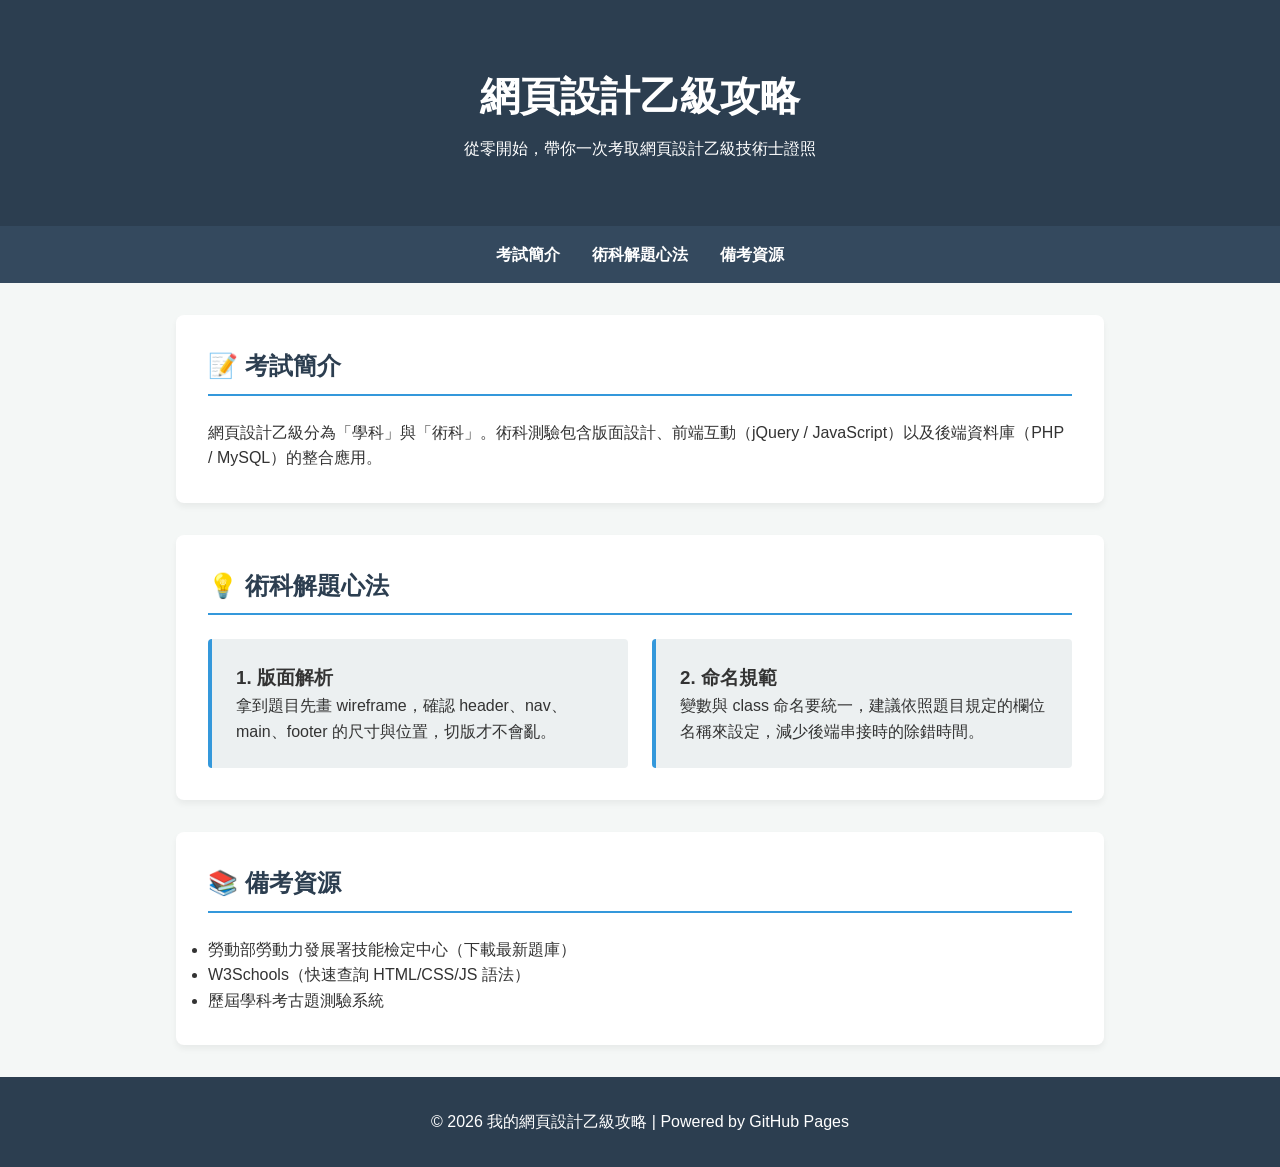
==== index.html @ f857c1ac "Add files via upload" ====
<!DOCTYPE html>
<html lang="zh-TW">
<head>
    <meta charset="UTF-8">
    <meta name="viewport" content="width=device-width, initial-scale=1.0">
    <title>網頁設計乙級通關攻略</title>
    <link rel="stylesheet" href="./ctyle/style.css">
</head>
<body>
    <header class="hero">
        <h1>網頁設計乙級攻略</h1>
        <p>從零開始，帶你一次考取網頁設計乙級技術士證照</p>
    </header>

    <nav class="navbar">
        <ul>
            <li><a href="#about">考試簡介</a></li>
            <li><a href="#tips">術科解題心法</a></li>
            <li><a href="#resources">備考資源</a></li>
        </ul>
    </nav>

    <main class="container">
        <section id="about" class="card">
            <h2>📝 考試簡介</h2>
            <p>網頁設計乙級分為「學科」與「術科」。術科測驗包含版面設計、前端互動（jQuery / JavaScript）以及後端資料庫（PHP / MySQL）的整合應用。</p>
        </section>

        <section id="tips" class="card">
            <h2>💡 術科解題心法</h2>
            <div class="grid-2">
                <div class="tip-box">
                    <h3>1. 版面解析</h3>
                    <p>拿到題目先畫 wireframe，確認 header、nav、main、footer 的尺寸與位置，切版才不會亂。</p>
                </div>
                <div class="tip-box">
                    <h3>2. 命名規範</h3>
                    <p>變數與 class 命名要統一，建議依照題目規定的欄位名稱來設定，減少後端串接時的除錯時間。</p>
                </div>
            </div>
        </section>

        <section id="resources" class="card">
            <h2>📚 備考資源</h2>
            <ul>
                <li>勞動部勞動力發展署技能檢定中心（下載最新題庫）</li>
                <li>W3Schools（快速查詢 HTML/CSS/JS 語法）</li>
                <li>歷屆學科考古題測驗系統</li>
            </ul>
        </section>
    </main>

    <footer>
        <p>&copy; 2026 我的網頁設計乙級攻略 | Powered by GitHub Pages</p>
    </footer>
</body>
</html>
---- ctyle/style.css ----
/* 基本重置與字體設定 */
* {
    margin: 0;
    padding: 0;
    box-sizing: border-box;
}

body {
    font-family: 'Helvetica Neue', Arial, '微軟正黑體', sans-serif;
    line-height: 1.6;
    background-color: #f4f7f6;
    color: #333;
}

/* 頂部橫幅 (Hero) */
.hero {
    background-color: #2c3e50;
    color: white;
    text-align: center;
    padding: 4rem 2rem;
}

.hero h1 {
    font-size: 2.5rem;
    margin-bottom: 0.5rem;
}

/* 導覽列 (Navbar) */
.navbar {
    background-color: #34495e;
    padding: 1rem;
    position: sticky;
    top: 0;
    z-index: 100;
}

.navbar ul {
    list-style: none;
    display: flex;
    justify-content: center;
    gap: 2rem;
}

.navbar a {
    color: white;
    text-decoration: none;
    font-weight: bold;
    transition: color 0.3s ease;
}

.navbar a:hover {
    color: #3498db;
}

/* 主要內容區塊 */
.container {
    max-width: 960px;
    margin: 2rem auto;
    padding: 0 1rem;
}

.card {
    background: white;
    padding: 2rem;
    border-radius: 8px;
    box-shadow: 0 4px 6px rgba(0,0,0,0.05);
    margin-bottom: 2rem;
}

.card h2 {
    color: #2c3e50;
    border-bottom: 2px solid #3498db;
    padding-bottom: 0.5rem;
    margin-bottom: 1.5rem;
}

/* 網格系統 (Grid) */
.grid-2 {
    display: grid;
    grid-template-columns: repeat(auto-fit, minmax(300px, 1fr));
    gap: 1.5rem;
}

.tip-box {
    background-color: #ecf0f1;
    padding: 1.5rem;
    border-left: 4px solid #3498db;
    border-radius: 4px;
}

/* 頁尾 (Footer) */
footer {
    text-align: center;
    padding: 2rem;
    background-color: #2c3e50;
    color: white;
    margin-top: 2rem;
}
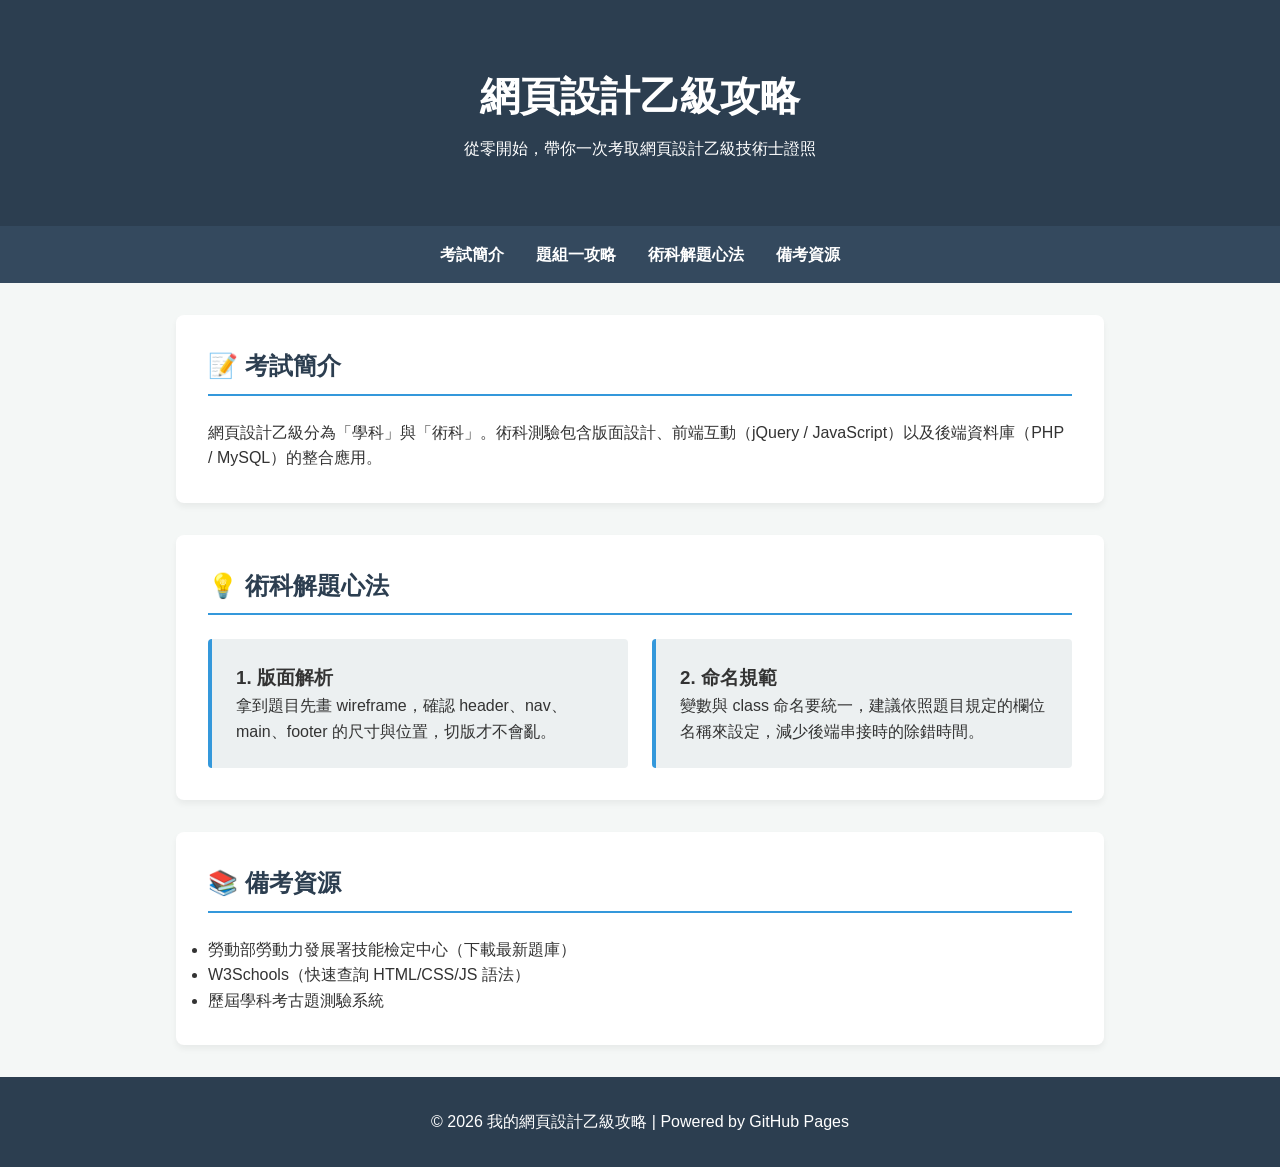
==== commit 80fc2875: "first init" ====
--- a/index.html
+++ b/index.html
@@ -1,57 +1,58 @@
-<!DOCTYPE html>
-<html lang="zh-TW">
-<head>
-    <meta charset="UTF-8">
-    <meta name="viewport" content="width=device-width, initial-scale=1.0">
-    <title>網頁設計乙級通關攻略</title>
-    <link rel="stylesheet" href="./ctyle/style.css">
-</head>
-<body>
-    <header class="hero">
-        <h1>網頁設計乙級攻略</h1>
-        <p>從零開始，帶你一次考取網頁設計乙級技術士證照</p>
-    </header>
-
-    <nav class="navbar">
-        <ul>
-            <li><a href="#about">考試簡介</a></li>
-            <li><a href="#tips">術科解題心法</a></li>
-            <li><a href="#resources">備考資源</a></li>
-        </ul>
-    </nav>
-
-    <main class="container">
-        <section id="about" class="card">
-            <h2>📝 考試簡介</h2>
-            <p>網頁設計乙級分為「學科」與「術科」。術科測驗包含版面設計、前端互動（jQuery / JavaScript）以及後端資料庫（PHP / MySQL）的整合應用。</p>
-        </section>
-
-        <section id="tips" class="card">
-            <h2>💡 術科解題心法</h2>
-            <div class="grid-2">
-                <div class="tip-box">
-                    <h3>1. 版面解析</h3>
-                    <p>拿到題目先畫 wireframe，確認 header、nav、main、footer 的尺寸與位置，切版才不會亂。</p>
-                </div>
-                <div class="tip-box">
-                    <h3>2. 命名規範</h3>
-                    <p>變數與 class 命名要統一，建議依照題目規定的欄位名稱來設定，減少後端串接時的除錯時間。</p>
-                </div>
-            </div>
-        </section>
-
-        <section id="resources" class="card">
-            <h2>📚 備考資源</h2>
-            <ul>
-                <li>勞動部勞動力發展署技能檢定中心（下載最新題庫）</li>
-                <li>W3Schools（快速查詢 HTML/CSS/JS 語法）</li>
-                <li>歷屆學科考古題測驗系統</li>
-            </ul>
-        </section>
-    </main>
-
-    <footer>
-        <p>&copy; 2026 我的網頁設計乙級攻略 | Powered by GitHub Pages</p>
-    </footer>
-</body>
+<!DOCTYPE html>
+<html lang="zh-TW">
+<head>
+    <meta charset="UTF-8">
+    <meta name="viewport" content="width=device-width, initial-scale=1.0">
+    <title>網頁設計乙級通關攻略</title>
+    <link rel="stylesheet" href="./ctyle/style.css">
+</head>
+<body>
+    <header class="hero">
+        <h1>網頁設計乙級攻略</h1>
+        <p>從零開始，帶你一次考取網頁設計乙級技術士證照</p>
+    </header>
+
+    <nav class="navbar">
+        <ul>
+            <li><a href="#about">考試簡介</a></li>
+            <li><a href="task1.html">題組一攻略</a> </li>
+            <li><a href="#tips">術科解題心法</a></li>
+            <li><a href="#resources">備考資源</a></li>
+        </ul>
+    </nav>
+
+    <main class="container">
+        <section id="about" class="card">
+            <h2>📝 考試簡介</h2>
+            <p>網頁設計乙級分為「學科」與「術科」。術科測驗包含版面設計、前端互動（jQuery / JavaScript）以及後端資料庫（PHP / MySQL）的整合應用。</p>
+        </section>
+
+        <section id="tips" class="card">
+            <h2>💡 術科解題心法</h2>
+            <div class="grid-2">
+                <div class="tip-box">
+                    <h3>1. 版面解析</h3>
+                    <p>拿到題目先畫 wireframe，確認 header、nav、main、footer 的尺寸與位置，切版才不會亂。</p>
+                </div>
+                <div class="tip-box">
+                    <h3>2. 命名規範</h3>
+                    <p>變數與 class 命名要統一，建議依照題目規定的欄位名稱來設定，減少後端串接時的除錯時間。</p>
+                </div>
+            </div>
+        </section>
+
+        <section id="resources" class="card">
+            <h2>📚 備考資源</h2>
+            <ul>
+                <li>勞動部勞動力發展署技能檢定中心（下載最新題庫）</li>
+                <li>W3Schools（快速查詢 HTML/CSS/JS 語法）</li>
+                <li>歷屆學科考古題測驗系統</li>
+            </ul>
+        </section>
+    </main>
+
+    <footer>
+        <p>&copy; 2026 我的網頁設計乙級攻略 | Powered by GitHub Pages</p>
+    </footer>
+</body>
 </html>
--- a/ctyle/style.css
+++ b/ctyle/style.css
@@ -1,98 +1,98 @@
-/* 基本重置與字體設定 */
-* {
-    margin: 0;
-    padding: 0;
-    box-sizing: border-box;
-}
-
-body {
-    font-family: 'Helvetica Neue', Arial, '微軟正黑體', sans-serif;
-    line-height: 1.6;
-    background-color: #f4f7f6;
-    color: #333;
-}
-
-/* 頂部橫幅 (Hero) */
-.hero {
-    background-color: #2c3e50;
-    color: white;
-    text-align: center;
-    padding: 4rem 2rem;
-}
-
-.hero h1 {
-    font-size: 2.5rem;
-    margin-bottom: 0.5rem;
-}
-
-/* 導覽列 (Navbar) */
-.navbar {
-    background-color: #34495e;
-    padding: 1rem;
-    position: sticky;
-    top: 0;
-    z-index: 100;
-}
-
-.navbar ul {
-    list-style: none;
-    display: flex;
-    justify-content: center;
-    gap: 2rem;
-}
-
-.navbar a {
-    color: white;
-    text-decoration: none;
-    font-weight: bold;
-    transition: color 0.3s ease;
-}
-
-.navbar a:hover {
-    color: #3498db;
-}
-
-/* 主要內容區塊 */
-.container {
-    max-width: 960px;
-    margin: 2rem auto;
-    padding: 0 1rem;
-}
-
-.card {
-    background: white;
-    padding: 2rem;
-    border-radius: 8px;
-    box-shadow: 0 4px 6px rgba(0,0,0,0.05);
-    margin-bottom: 2rem;
-}
-
-.card h2 {
-    color: #2c3e50;
-    border-bottom: 2px solid #3498db;
-    padding-bottom: 0.5rem;
-    margin-bottom: 1.5rem;
-}
-
-/* 網格系統 (Grid) */
-.grid-2 {
-    display: grid;
-    grid-template-columns: repeat(auto-fit, minmax(300px, 1fr));
-    gap: 1.5rem;
-}
-
-.tip-box {
-    background-color: #ecf0f1;
-    padding: 1.5rem;
-    border-left: 4px solid #3498db;
-    border-radius: 4px;
-}
-
-/* 頁尾 (Footer) */
-footer {
-    text-align: center;
-    padding: 2rem;
-    background-color: #2c3e50;
-    color: white;
-    margin-top: 2rem;
+/* 基本重置與字體設定 */
+* {
+    margin: 0;
+    padding: 0;
+    box-sizing: border-box;
+}
+
+body {
+    font-family: 'Helvetica Neue', Arial, '微軟正黑體', sans-serif;
+    line-height: 1.6;
+    background-color: #f4f7f6;
+    color: #333;
+}
+
+/* 頂部橫幅 (Hero) */
+.hero {
+    background-color: #2c3e50;
+    color: white;
+    text-align: center;
+    padding: 4rem 2rem;
+}
+
+.hero h1 {
+    font-size: 2.5rem;
+    margin-bottom: 0.5rem;
+}
+
+/* 導覽列 (Navbar) */
+.navbar {
+    background-color: #34495e;
+    padding: 1rem;
+    position: sticky;
+    top: 0;
+    z-index: 100;
+}
+
+.navbar ul {
+    list-style: none;
+    display: flex;
+    justify-content: center;
+    gap: 2rem;
+}
+
+.navbar a {
+    color: white;
+    text-decoration: none;
+    font-weight: bold;
+    transition: color 0.3s ease;
+}
+
+.navbar a:hover {
+    color: #3498db;
+}
+
+/* 主要內容區塊 */
+.container {
+    max-width: 960px;
+    margin: 2rem auto;
+    padding: 0 1rem;
+}
+
+.card {
+    background: white;
+    padding: 2rem;
+    border-radius: 8px;
+    box-shadow: 0 4px 6px rgba(0,0,0,0.05);
+    margin-bottom: 2rem;
+}
+
+.card h2 {
+    color: #2c3e50;
+    border-bottom: 2px solid #3498db;
+    padding-bottom: 0.5rem;
+    margin-bottom: 1.5rem;
+}
+
+/* 網格系統 (Grid) */
+.grid-2 {
+    display: grid;
+    grid-template-columns: repeat(auto-fit, minmax(300px, 1fr));
+    gap: 1.5rem;
+}
+
+.tip-box {
+    background-color: #ecf0f1;
+    padding: 1.5rem;
+    border-left: 4px solid #3498db;
+    border-radius: 4px;
+}
+
+/* 頁尾 (Footer) */
+footer {
+    text-align: center;
+    padding: 2rem;
+    background-color: #2c3e50;
+    color: white;
+    margin-top: 2rem;
 }
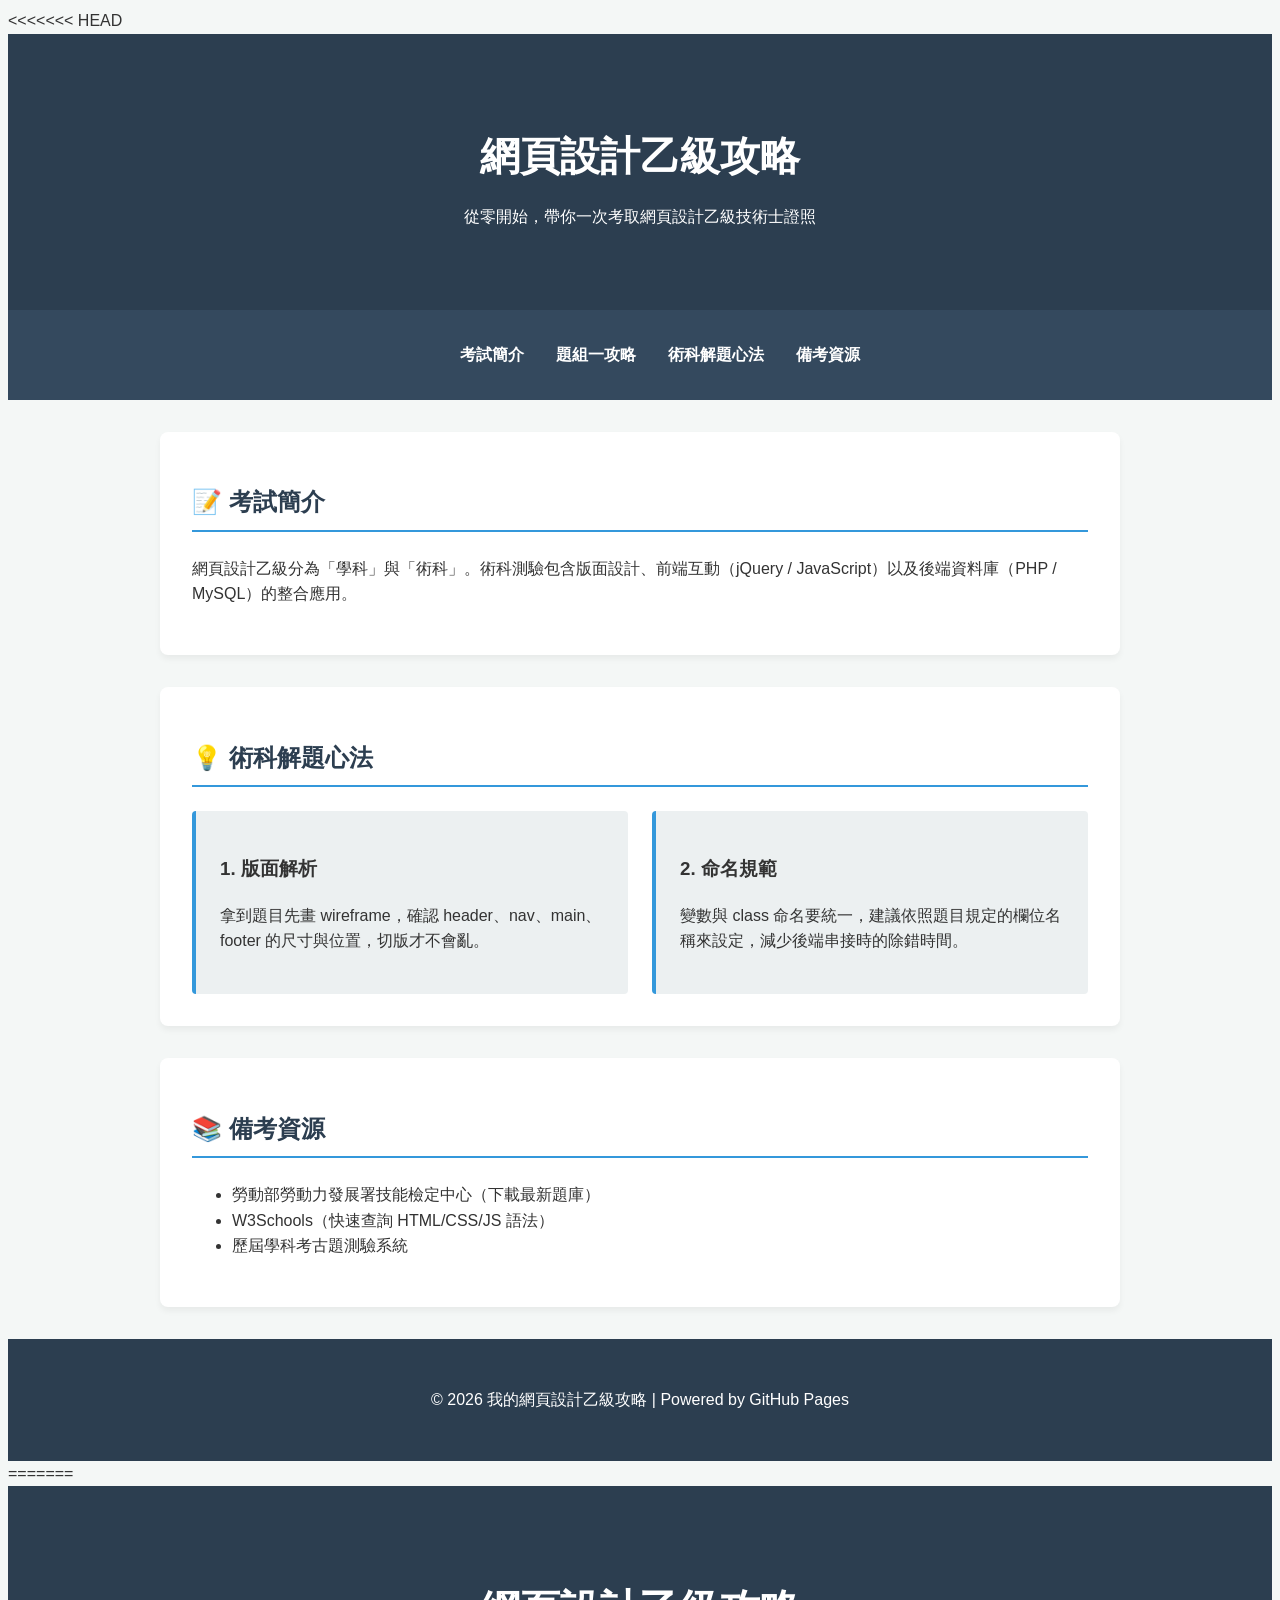
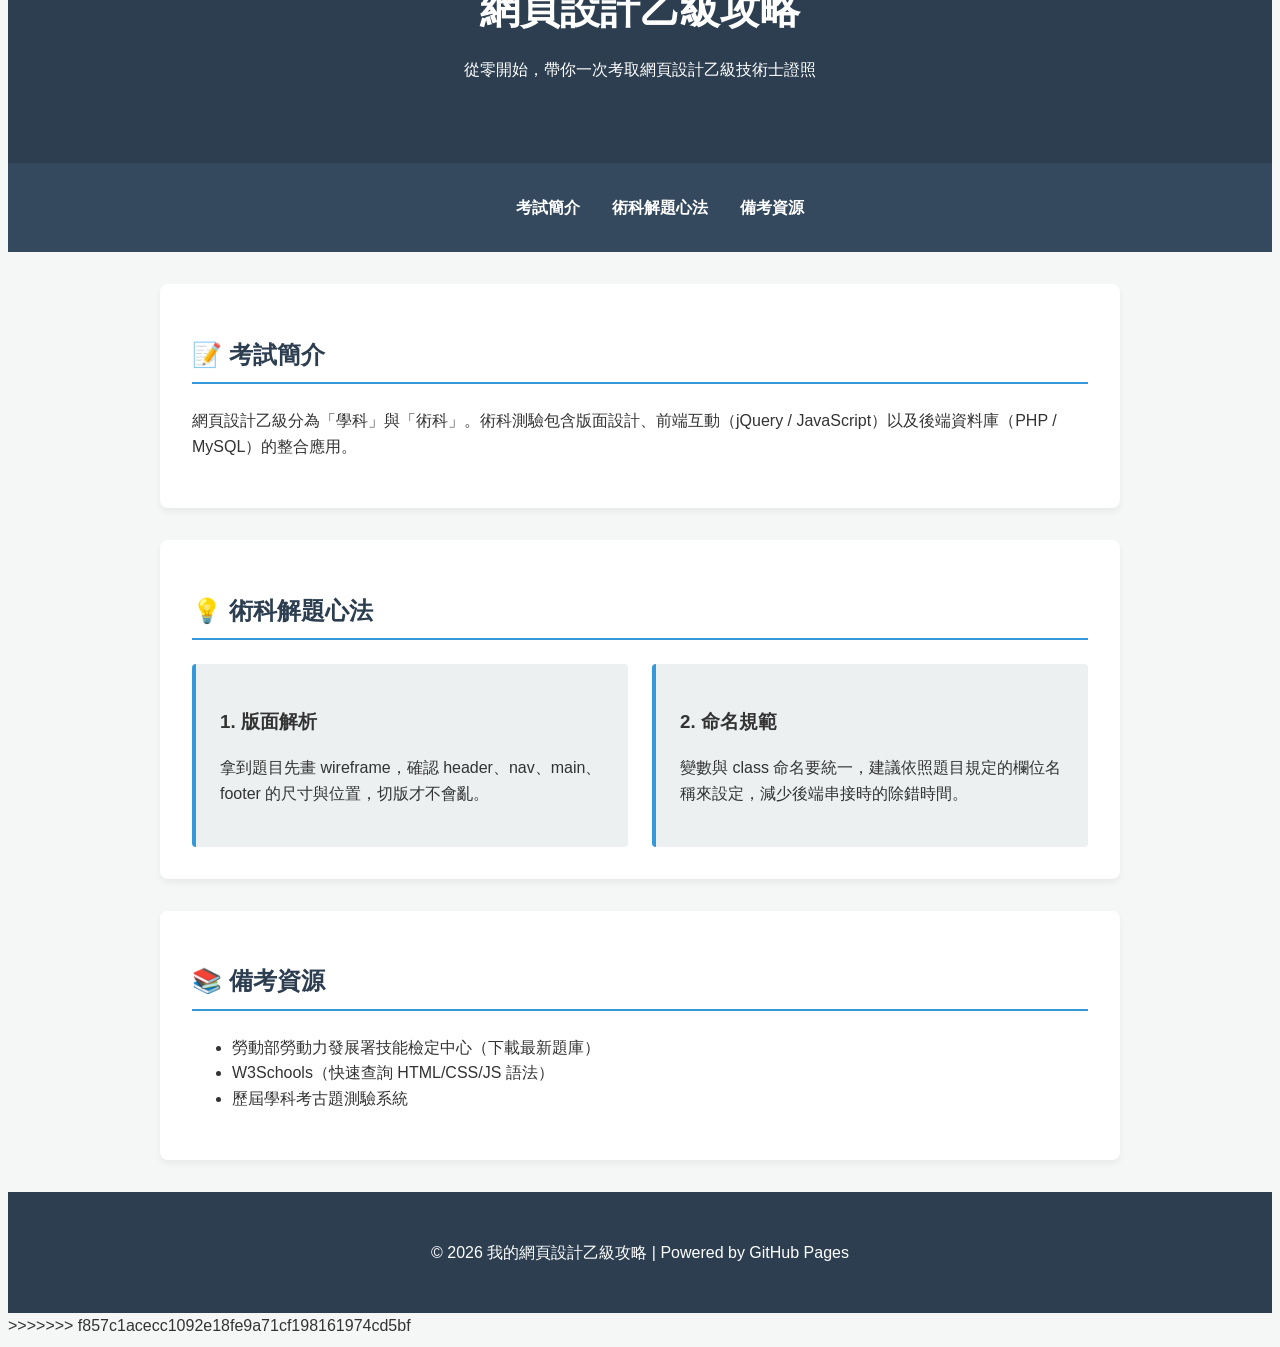
==== commit 9f0a1ba2: "first init" ====
--- a/index.html
+++ b/index.html
@@ -1,3 +1,4 @@
+<<<<<<< HEAD
 <!DOCTYPE html>
 <html lang="zh-TW">
 <head>
@@ -55,4 +56,62 @@
         <p>&copy; 2026 我的網頁設計乙級攻略 | Powered by GitHub Pages</p>
     </footer>
 </body>
+=======
+<!DOCTYPE html>
+<html lang="zh-TW">
+<head>
+    <meta charset="UTF-8">
+    <meta name="viewport" content="width=device-width, initial-scale=1.0">
+    <title>網頁設計乙級通關攻略</title>
+    <link rel="stylesheet" href="./ctyle/style.css">
+</head>
+<body>
+    <header class="hero">
+        <h1>網頁設計乙級攻略</h1>
+        <p>從零開始，帶你一次考取網頁設計乙級技術士證照</p>
+    </header>
+
+    <nav class="navbar">
+        <ul>
+            <li><a href="#about">考試簡介</a></li>
+            <li><a href="#tips">術科解題心法</a></li>
+            <li><a href="#resources">備考資源</a></li>
+        </ul>
+    </nav>
+
+    <main class="container">
+        <section id="about" class="card">
+            <h2>📝 考試簡介</h2>
+            <p>網頁設計乙級分為「學科」與「術科」。術科測驗包含版面設計、前端互動（jQuery / JavaScript）以及後端資料庫（PHP / MySQL）的整合應用。</p>
+        </section>
+
+        <section id="tips" class="card">
+            <h2>💡 術科解題心法</h2>
+            <div class="grid-2">
+                <div class="tip-box">
+                    <h3>1. 版面解析</h3>
+                    <p>拿到題目先畫 wireframe，確認 header、nav、main、footer 的尺寸與位置，切版才不會亂。</p>
+                </div>
+                <div class="tip-box">
+                    <h3>2. 命名規範</h3>
+                    <p>變數與 class 命名要統一，建議依照題目規定的欄位名稱來設定，減少後端串接時的除錯時間。</p>
+                </div>
+            </div>
+        </section>
+
+        <section id="resources" class="card">
+            <h2>📚 備考資源</h2>
+            <ul>
+                <li>勞動部勞動力發展署技能檢定中心（下載最新題庫）</li>
+                <li>W3Schools（快速查詢 HTML/CSS/JS 語法）</li>
+                <li>歷屆學科考古題測驗系統</li>
+            </ul>
+        </section>
+    </main>
+
+    <footer>
+        <p>&copy; 2026 我的網頁設計乙級攻略 | Powered by GitHub Pages</p>
+    </footer>
+</body>
+>>>>>>> f857c1acecc1092e18fe9a71cf198161974cd5bf
 </html>
--- a/ctyle/style.css
+++ b/ctyle/style.css
@@ -1,3 +1,4 @@
+<<<<<<< HEAD
 /* 基本重置與字體設定 */
 * {
     margin: 0;
@@ -95,4 +96,103 @@
     background-color: #2c3e50;
     color: white;
     margin-top: 2rem;
+=======
+/* 基本重置與字體設定 */
+* {
+    margin: 0;
+    padding: 0;
+    box-sizing: border-box;
+}
+
+body {
+    font-family: 'Helvetica Neue', Arial, '微軟正黑體', sans-serif;
+    line-height: 1.6;
+    background-color: #f4f7f6;
+    color: #333;
+}
+
+/* 頂部橫幅 (Hero) */
+.hero {
+    background-color: #2c3e50;
+    color: white;
+    text-align: center;
+    padding: 4rem 2rem;
+}
+
+.hero h1 {
+    font-size: 2.5rem;
+    margin-bottom: 0.5rem;
+}
+
+/* 導覽列 (Navbar) */
+.navbar {
+    background-color: #34495e;
+    padding: 1rem;
+    position: sticky;
+    top: 0;
+    z-index: 100;
+}
+
+.navbar ul {
+    list-style: none;
+    display: flex;
+    justify-content: center;
+    gap: 2rem;
+}
+
+.navbar a {
+    color: white;
+    text-decoration: none;
+    font-weight: bold;
+    transition: color 0.3s ease;
+}
+
+.navbar a:hover {
+    color: #3498db;
+}
+
+/* 主要內容區塊 */
+.container {
+    max-width: 960px;
+    margin: 2rem auto;
+    padding: 0 1rem;
+}
+
+.card {
+    background: white;
+    padding: 2rem;
+    border-radius: 8px;
+    box-shadow: 0 4px 6px rgba(0,0,0,0.05);
+    margin-bottom: 2rem;
+}
+
+.card h2 {
+    color: #2c3e50;
+    border-bottom: 2px solid #3498db;
+    padding-bottom: 0.5rem;
+    margin-bottom: 1.5rem;
+}
+
+/* 網格系統 (Grid) */
+.grid-2 {
+    display: grid;
+    grid-template-columns: repeat(auto-fit, minmax(300px, 1fr));
+    gap: 1.5rem;
+}
+
+.tip-box {
+    background-color: #ecf0f1;
+    padding: 1.5rem;
+    border-left: 4px solid #3498db;
+    border-radius: 4px;
+}
+
+/* 頁尾 (Footer) */
+footer {
+    text-align: center;
+    padding: 2rem;
+    background-color: #2c3e50;
+    color: white;
+    margin-top: 2rem;
+>>>>>>> f857c1acecc1092e18fe9a71cf198161974cd5bf
 }
--- a/ctyle/style.css
+++ b/ctyle/style.css
@@ -1,3 +1,4 @@
+<<<<<<< HEAD
 /* 基本重置與字體設定 */
 * {
     margin: 0;
@@ -95,4 +96,103 @@
     background-color: #2c3e50;
     color: white;
     margin-top: 2rem;
+=======
+/* 基本重置與字體設定 */
+* {
+    margin: 0;
+    padding: 0;
+    box-sizing: border-box;
+}
+
+body {
+    font-family: 'Helvetica Neue', Arial, '微軟正黑體', sans-serif;
+    line-height: 1.6;
+    background-color: #f4f7f6;
+    color: #333;
+}
+
+/* 頂部橫幅 (Hero) */
+.hero {
+    background-color: #2c3e50;
+    color: white;
+    text-align: center;
+    padding: 4rem 2rem;
+}
+
+.hero h1 {
+    font-size: 2.5rem;
+    margin-bottom: 0.5rem;
+}
+
+/* 導覽列 (Navbar) */
+.navbar {
+    background-color: #34495e;
+    padding: 1rem;
+    position: sticky;
+    top: 0;
+    z-index: 100;
+}
+
+.navbar ul {
+    list-style: none;
+    display: flex;
+    justify-content: center;
+    gap: 2rem;
+}
+
+.navbar a {
+    color: white;
+    text-decoration: none;
+    font-weight: bold;
+    transition: color 0.3s ease;
+}
+
+.navbar a:hover {
+    color: #3498db;
+}
+
+/* 主要內容區塊 */
+.container {
+    max-width: 960px;
+    margin: 2rem auto;
+    padding: 0 1rem;
+}
+
+.card {
+    background: white;
+    padding: 2rem;
+    border-radius: 8px;
+    box-shadow: 0 4px 6px rgba(0,0,0,0.05);
+    margin-bottom: 2rem;
+}
+
+.card h2 {
+    color: #2c3e50;
+    border-bottom: 2px solid #3498db;
+    padding-bottom: 0.5rem;
+    margin-bottom: 1.5rem;
+}
+
+/* 網格系統 (Grid) */
+.grid-2 {
+    display: grid;
+    grid-template-columns: repeat(auto-fit, minmax(300px, 1fr));
+    gap: 1.5rem;
+}
+
+.tip-box {
+    background-color: #ecf0f1;
+    padding: 1.5rem;
+    border-left: 4px solid #3498db;
+    border-radius: 4px;
+}
+
+/* 頁尾 (Footer) */
+footer {
+    text-align: center;
+    padding: 2rem;
+    background-color: #2c3e50;
+    color: white;
+    margin-top: 2rem;
+>>>>>>> f857c1acecc1092e18fe9a71cf198161974cd5bf
 }
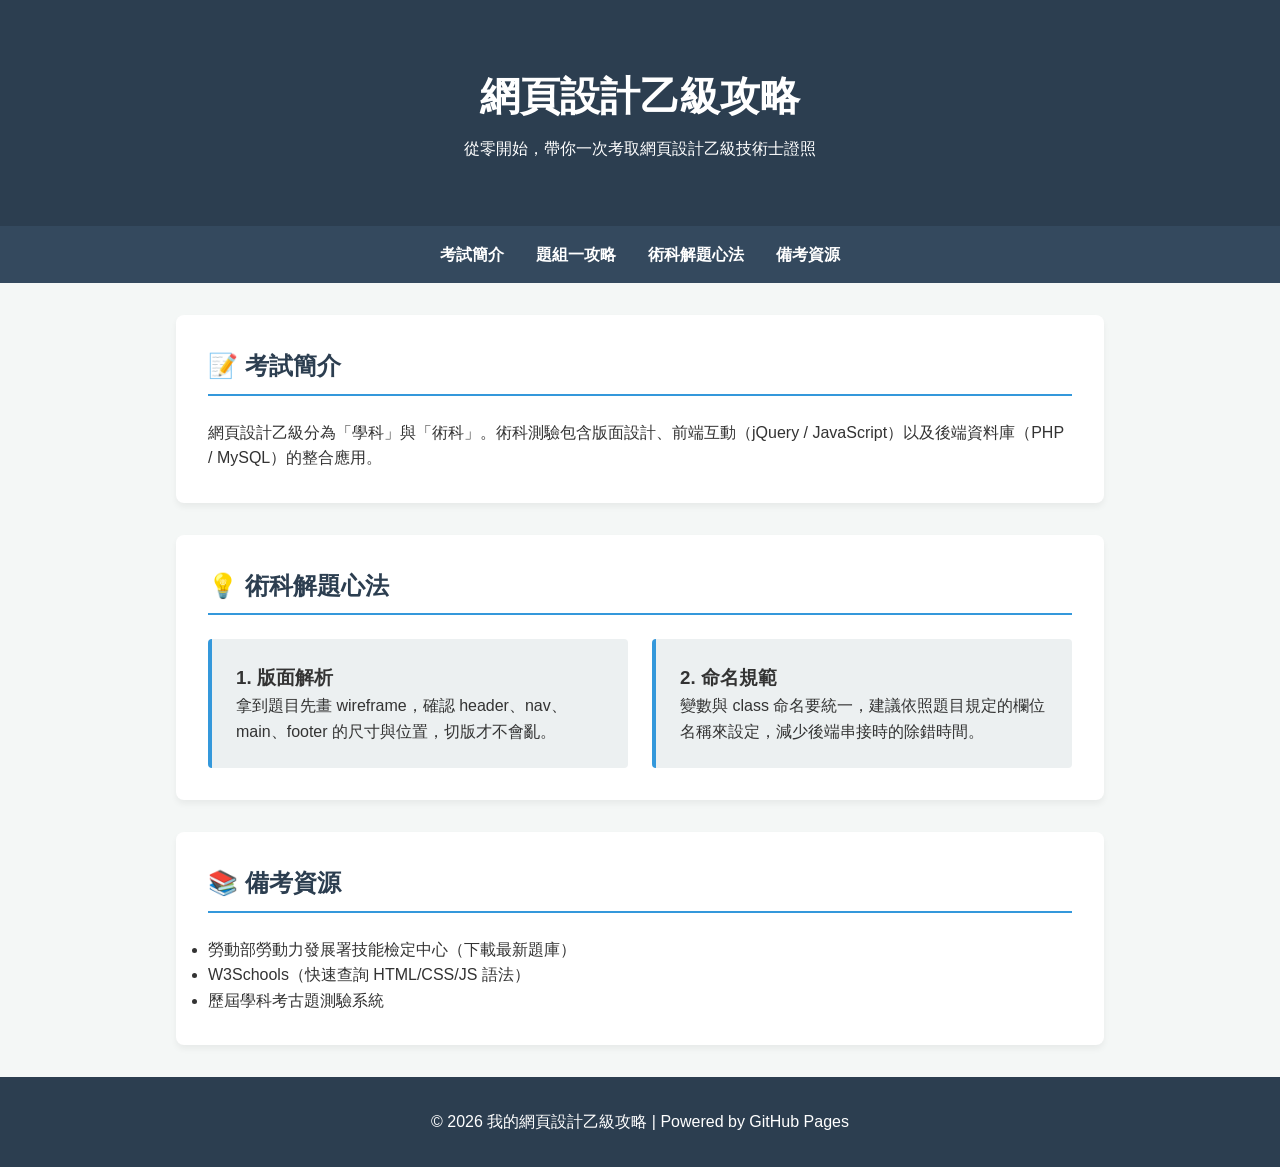
==== commit 42e518d4: "first init" ====
--- a/index.html
+++ b/index.html
@@ -1,4 +1,3 @@
-<<<<<<< HEAD
 <!DOCTYPE html>
 <html lang="zh-TW">
 <head>
@@ -56,62 +55,4 @@
         <p>&copy; 2026 我的網頁設計乙級攻略 | Powered by GitHub Pages</p>
     </footer>
 </body>
-=======
-<!DOCTYPE html>
-<html lang="zh-TW">
-<head>
-    <meta charset="UTF-8">
-    <meta name="viewport" content="width=device-width, initial-scale=1.0">
-    <title>網頁設計乙級通關攻略</title>
-    <link rel="stylesheet" href="./ctyle/style.css">
-</head>
-<body>
-    <header class="hero">
-        <h1>網頁設計乙級攻略</h1>
-        <p>從零開始，帶你一次考取網頁設計乙級技術士證照</p>
-    </header>
-
-    <nav class="navbar">
-        <ul>
-            <li><a href="#about">考試簡介</a></li>
-            <li><a href="#tips">術科解題心法</a></li>
-            <li><a href="#resources">備考資源</a></li>
-        </ul>
-    </nav>
-
-    <main class="container">
-        <section id="about" class="card">
-            <h2>📝 考試簡介</h2>
-            <p>網頁設計乙級分為「學科」與「術科」。術科測驗包含版面設計、前端互動（jQuery / JavaScript）以及後端資料庫（PHP / MySQL）的整合應用。</p>
-        </section>
-
-        <section id="tips" class="card">
-            <h2>💡 術科解題心法</h2>
-            <div class="grid-2">
-                <div class="tip-box">
-                    <h3>1. 版面解析</h3>
-                    <p>拿到題目先畫 wireframe，確認 header、nav、main、footer 的尺寸與位置，切版才不會亂。</p>
-                </div>
-                <div class="tip-box">
-                    <h3>2. 命名規範</h3>
-                    <p>變數與 class 命名要統一，建議依照題目規定的欄位名稱來設定，減少後端串接時的除錯時間。</p>
-                </div>
-            </div>
-        </section>
-
-        <section id="resources" class="card">
-            <h2>📚 備考資源</h2>
-            <ul>
-                <li>勞動部勞動力發展署技能檢定中心（下載最新題庫）</li>
-                <li>W3Schools（快速查詢 HTML/CSS/JS 語法）</li>
-                <li>歷屆學科考古題測驗系統</li>
-            </ul>
-        </section>
-    </main>
-
-    <footer>
-        <p>&copy; 2026 我的網頁設計乙級攻略 | Powered by GitHub Pages</p>
-    </footer>
-</body>
->>>>>>> f857c1acecc1092e18fe9a71cf198161974cd5bf
 </html>
--- a/ctyle/style.css
+++ b/ctyle/style.css
@@ -1,4 +1,3 @@
-<<<<<<< HEAD
 /* 基本重置與字體設定 */
 * {
     margin: 0;
@@ -96,103 +95,4 @@
     background-color: #2c3e50;
     color: white;
     margin-top: 2rem;
-=======
-/* 基本重置與字體設定 */
-* {
-    margin: 0;
-    padding: 0;
-    box-sizing: border-box;
-}
-
-body {
-    font-family: 'Helvetica Neue', Arial, '微軟正黑體', sans-serif;
-    line-height: 1.6;
-    background-color: #f4f7f6;
-    color: #333;
-}
-
-/* 頂部橫幅 (Hero) */
-.hero {
-    background-color: #2c3e50;
-    color: white;
-    text-align: center;
-    padding: 4rem 2rem;
-}
-
-.hero h1 {
-    font-size: 2.5rem;
-    margin-bottom: 0.5rem;
-}
-
-/* 導覽列 (Navbar) */
-.navbar {
-    background-color: #34495e;
-    padding: 1rem;
-    position: sticky;
-    top: 0;
-    z-index: 100;
-}
-
-.navbar ul {
-    list-style: none;
-    display: flex;
-    justify-content: center;
-    gap: 2rem;
-}
-
-.navbar a {
-    color: white;
-    text-decoration: none;
-    font-weight: bold;
-    transition: color 0.3s ease;
-}
-
-.navbar a:hover {
-    color: #3498db;
-}
-
-/* 主要內容區塊 */
-.container {
-    max-width: 960px;
-    margin: 2rem auto;
-    padding: 0 1rem;
-}
-
-.card {
-    background: white;
-    padding: 2rem;
-    border-radius: 8px;
-    box-shadow: 0 4px 6px rgba(0,0,0,0.05);
-    margin-bottom: 2rem;
-}
-
-.card h2 {
-    color: #2c3e50;
-    border-bottom: 2px solid #3498db;
-    padding-bottom: 0.5rem;
-    margin-bottom: 1.5rem;
-}
-
-/* 網格系統 (Grid) */
-.grid-2 {
-    display: grid;
-    grid-template-columns: repeat(auto-fit, minmax(300px, 1fr));
-    gap: 1.5rem;
-}
-
-.tip-box {
-    background-color: #ecf0f1;
-    padding: 1.5rem;
-    border-left: 4px solid #3498db;
-    border-radius: 4px;
-}
-
-/* 頁尾 (Footer) */
-footer {
-    text-align: center;
-    padding: 2rem;
-    background-color: #2c3e50;
-    color: white;
-    margin-top: 2rem;
->>>>>>> f857c1acecc1092e18fe9a71cf198161974cd5bf
 }
